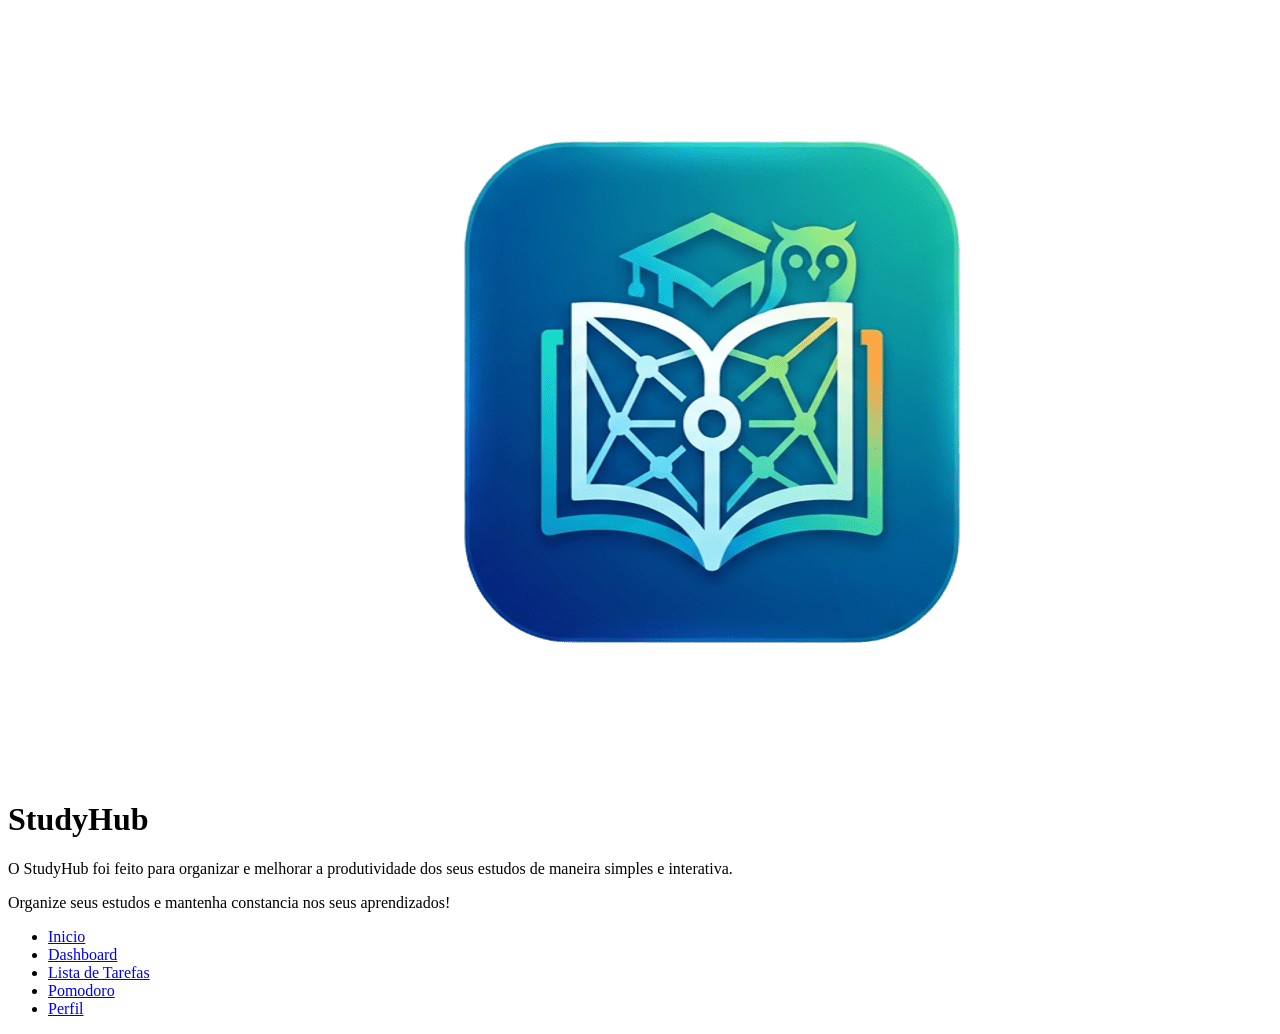
==== index.html @ 8d2b5940 "Feat- Partes da estrutura do projeto" ====
<!DOCTYPE html>
<html lang="pt-br">
<head>
	<meta charset = "UTF-8">
	<meta name="viewport" content="width=device-width, initial-scale=1.0" />
	<title>StudyHub</title>
</head>
	<header>
		<img src="./assets/icons/IMG_1429.png" alt = "Logo do StudyHub">
		<h1>StudyHub</h1>
		<p>O StudyHub foi feito para organizar e melhorar a produtividade dos seus estudos de maneira simples e interativa.</p>
		<p>Organize seus estudos e mantenha constancia nos seus aprendizados!</p>
	</header>
	<nav>
		<ul>
			<li>
				<a href="#">
				Inicio</a>
			</li>
			<li>
				<a href="#">Dashboard</a>
			</li>
			<li>
				<a href="#">Lista de Tarefas</a>
			</li>
			<li>
				<a href ="#">Pomodoro</a>
			</li>
			<li>
				<a href = "#"> Perfil</a>
			</li>
			
		</ul>
	</nav>
	<main></main>
	<footer></footer>

	
</html>
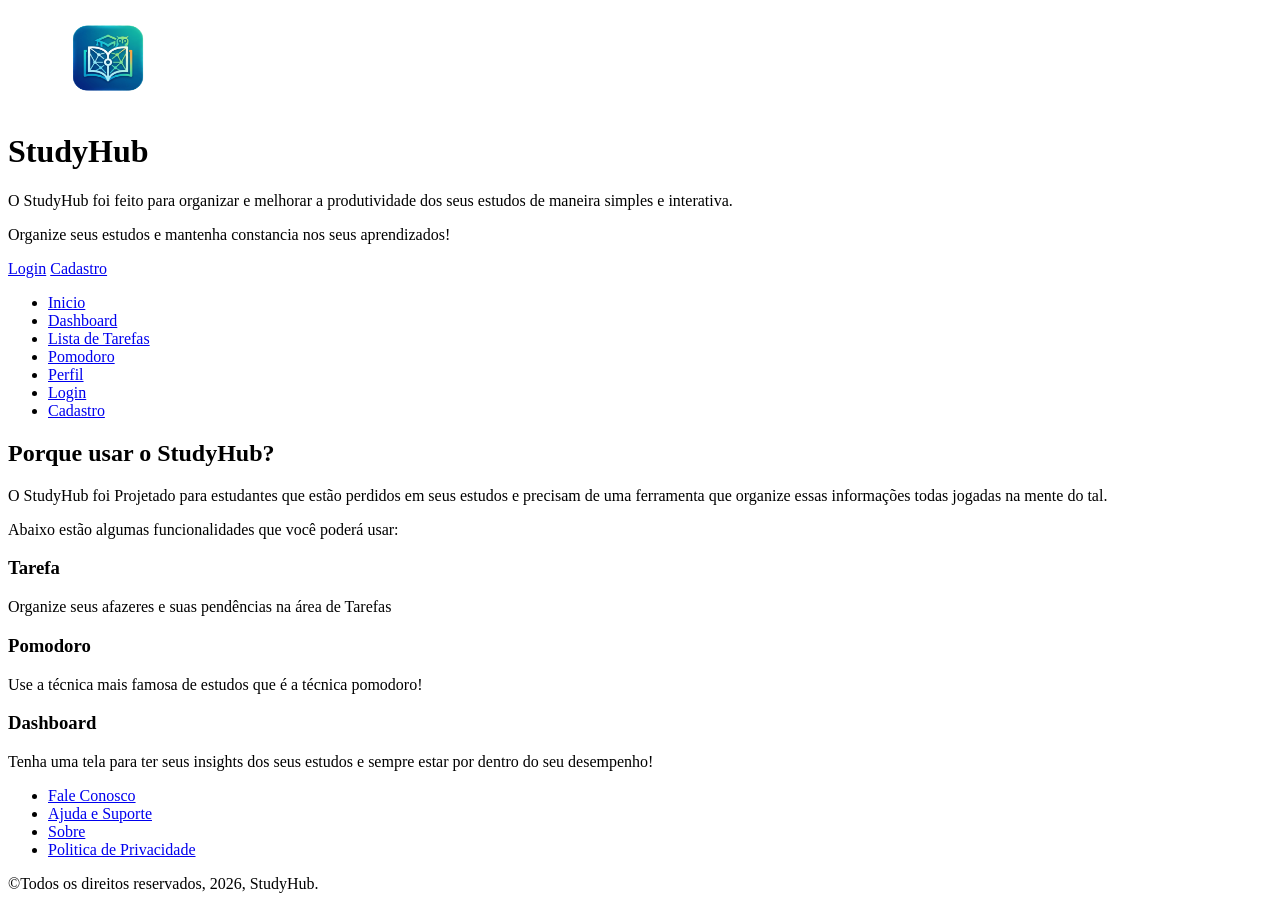
==== commit 9f07e8ce: "feat: finalizando estrutura inicial do HTML: index,cadastro,dashboard e login" ====
--- a/index.html
+++ b/index.html
@@ -5,35 +5,99 @@
 	<meta name="viewport" content="width=device-width, initial-scale=1.0" />
 	<title>StudyHub</title>
 </head>
-	<header>
-		<img src="./assets/icons/IMG_1429.png" alt = "Logo do StudyHub">
-		<h1>StudyHub</h1>
-		<p>O StudyHub foi feito para organizar e melhorar a produtividade dos seus estudos de maneira simples e interativa.</p>
-		<p>Organize seus estudos e mantenha constancia nos seus aprendizados!</p>
-	</header>
-	<nav>
-		<ul>
-			<li>
-				<a href="#">
-				Inicio</a>
-			</li>
-			<li>
-				<a href="#">Dashboard</a>
-			</li>
-			<li>
-				<a href="#">Lista de Tarefas</a>
-			</li>
-			<li>
-				<a href ="#">Pomodoro</a>
-			</li>
-			<li>
-				<a href = "#"> Perfil</a>
-			</li>
+	<body>
+		<header>
+			<img src="./assets/icons/IMG_1429.png" alt = "Logo do StudyHub" width="200px" height="100px">
+			<h1>StudyHub</h1>
+			<p>O StudyHub foi feito para organizar e melhorar a produtividade dos seus estudos de maneira simples e interativa.</p>
+			<p>Organize seus estudos e mantenha constancia nos seus aprendizados!</p>
+			<a href="#">Login</a>
+			<a href="#">Cadastro</a>
+		</header>
+		<nav>
+			<ul>
+				<li>
+					<a href="#">
+						Inicio</a>
+					</li>
+					<li>
+						<a href="#">Dashboard</a>
+					</li>
+					<li>
+						<a href="#">Lista de Tarefas</a>
+					</li>
+				<li>
+					<a href ="#">Pomodoro</a>
+				</li>
+				<li>
+					<a href = "#"> Perfil</a>
+				</li>
+				<li>
+					<a href="#">Login</a>
+				</li>
+				<li>
+					<a href="#">Cadastro</a>
+				</li>
+
 			
-		</ul>
-	</nav>
-	<main></main>
-	<footer></footer>
+			</ul>
+		</nav>
+		<main>
+			<h2>
+				Porque usar o StudyHub?
+			</h2>
+			<p>
+				O StudyHub foi Projetado para estudantes que estão perdidos em seus estudos e precisam
+				de uma ferramenta que organize essas informações todas jogadas na mente do tal.
+			</p>
+			<p>
+				Abaixo estão algumas funcionalidades que você poderá usar:
+			</p>
+			<article>
+				<h3>Tarefa</h3>
+				<p>Organize seus afazeres e suas pendências na área de Tarefas</p>
+			</article>
+			<article>
+				<h3>Pomodoro</h3>
+				<p>
+					Use a técnica mais famosa de estudos que é a técnica pomodoro!
+				</p>
+			</article>
+			<article>
+				<h3>
+					Dashboard
+				</h3>
+				<p>
+					Tenha uma tela para ter seus insights dos seus estudos e sempre estar por dentro
+					do seu desempenho!
+				</p>
+			</article>
+		</main>
+		<footer>
+			<section>
+				<ul>
+					<li>
+						<a href="#">Fale Conosco</a>
+					</li>
+					<li>
+						<a href="#">Ajuda e Suporte</a>
+					</li>
+					<li>
+						<a href="#">Sobre</a>
+					</li>
+					<li>
+						<a href="#">Politica de Privacidade</a>
+					</li>
+				</ul>
+			</section>
+			
+			<section>
+				<p>
+					&copy;Todos os direitos reservados, 2026, StudyHub.
+				</p>
+			</section>
+		</footer>
+</body>
 
 	
 </html>
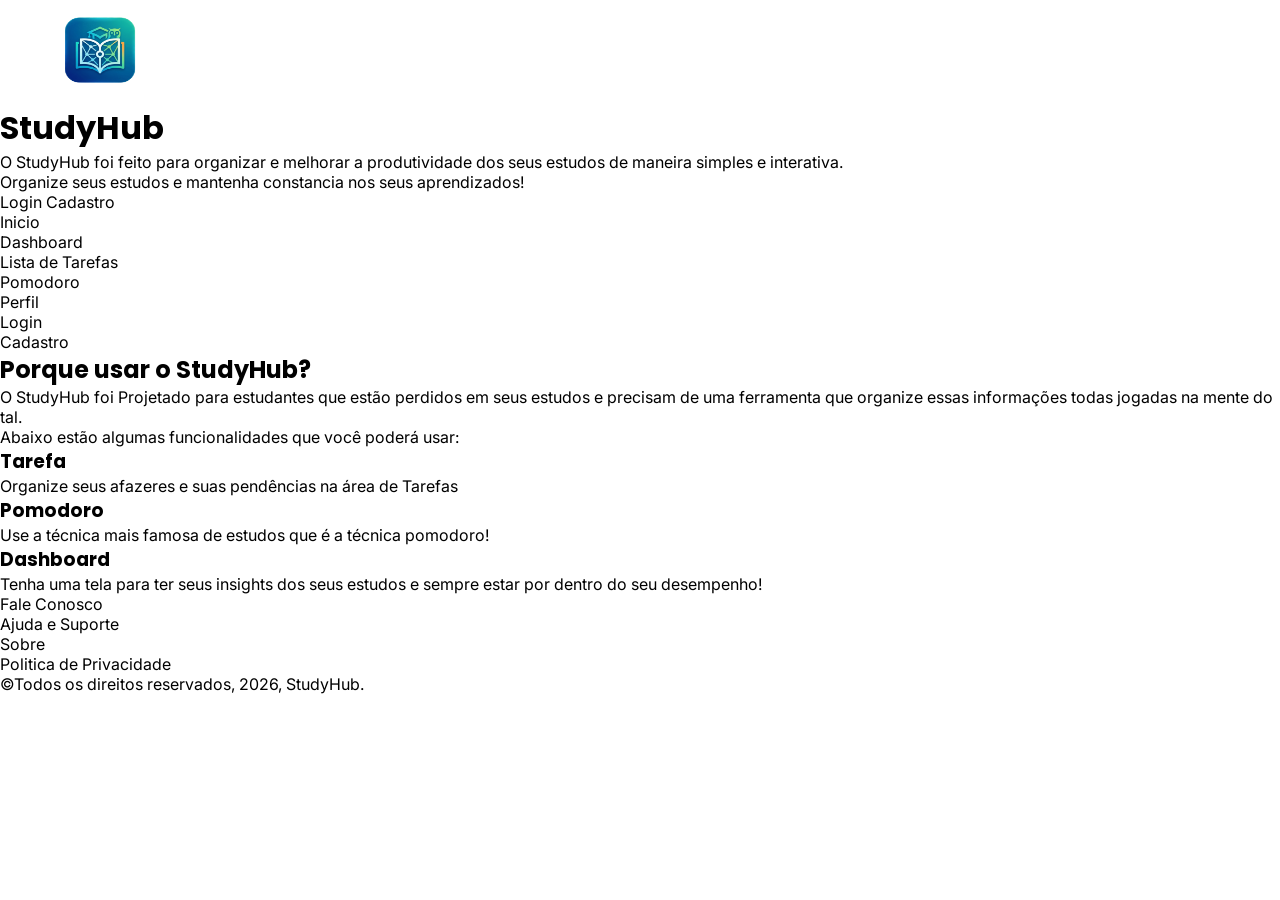
==== commit 68d555ae: "feat: Adicionando fontes na estilização" ====
--- a/index.html
+++ b/index.html
@@ -3,6 +3,14 @@
 <head>
 	<meta charset = "UTF-8">
 	<meta name="viewport" content="width=device-width, initial-scale=1.0" />
+	<link rel="preconnect" href="https://fonts.googleapis.com">
+	<link rel="preconnect" href="https://fonts.gstatic.com" crossorigin>
+	<link href="https://fonts.googleapis.com/css2?family=Poppins:ital,wght@0,100;0,200;0,300;0,400;0,500;0,600;0,700;0,800;0,900;1,100;1,200;1,300;1,400;1,500;1,600;1,700;1,800;1,900&display=swap" rel="stylesheet">
+	<link rel="preconnect" href="https://fonts.googleapis.com">
+	<link rel="preconnect" href="https://fonts.gstatic.com" crossorigin>
+	<link href="https://fonts.googleapis.com/css2?family=Inter:ital,opsz,wght@0,14..32,100..900;1,14..32,100..900&display=swap" rel="stylesheet">
+	<link rel="stylesheet" href="/css/reset.css">
+	<link rel="stylesheet" href="/css/style.css">
 	<title>StudyHub</title>
 </head>
 	<body>
@@ -53,24 +61,30 @@
 			<p>
 				Abaixo estão algumas funcionalidades que você poderá usar:
 			</p>
-			<article>
-				<h3>Tarefa</h3>
-				<p>Organize seus afazeres e suas pendências na área de Tarefas</p>
+			<article class="cards">
+				<div class="card-1">
+					<h3>Tarefa</h3>
+					<p>Organize seus afazeres e suas pendências na área de Tarefas</p>
+				</div>
 			</article>
-			<article>
-				<h3>Pomodoro</h3>
-				<p>
+			<article class="cards">
+				<div class="card-2">
+					<h3>Pomodoro</h3>
+					<p>
 					Use a técnica mais famosa de estudos que é a técnica pomodoro!
-				</p>
+					</p>
+				</div>
 			</article>
-			<article>
-				<h3>
+			<article class="cards">
+				<div class="card-3">
+					<h3>
 					Dashboard
-				</h3>
-				<p>
+					</h3>
+					<p>
 					Tenha uma tela para ter seus insights dos seus estudos e sempre estar por dentro
 					do seu desempenho!
-				</p>
+					</p>
+				</div>
 			</article>
 		</main>
 		<footer>
--- a/css/style.css
+++ b/css/style.css
@@ -0,0 +1,12 @@
+.cards{
+	display: flex;
+	gap: 1rem;
+}
+
+body{
+	font-family: "Inter", sans-serif;
+}
+
+h1 , h2 , h3{
+  font-family: "Poppins", sans-serif;
+}
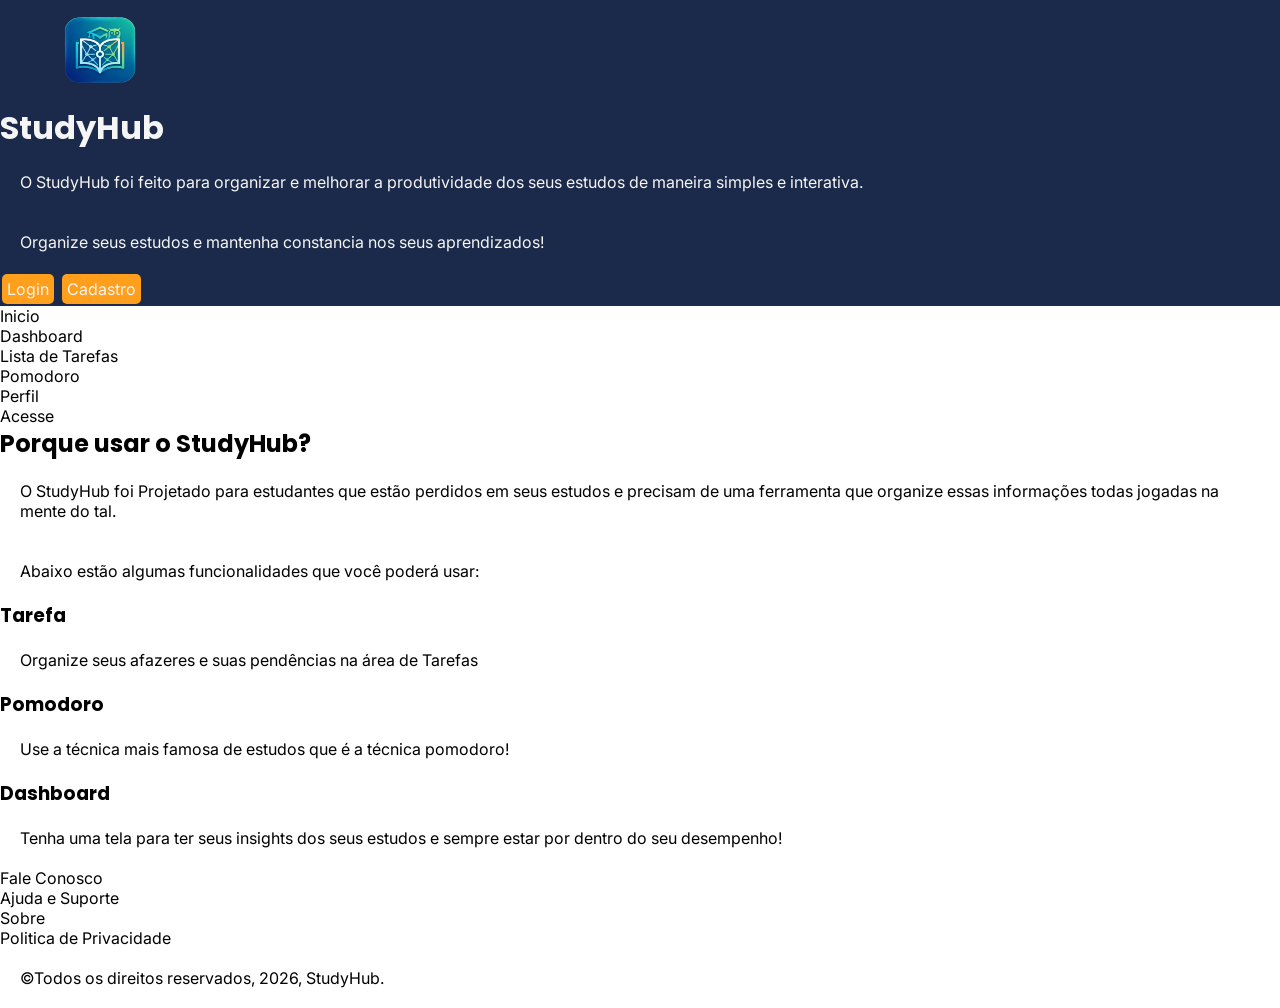
==== commit ce661926: "feat: Fazendo algumas estilizacoes do Header do index.html" ====
--- a/index.html
+++ b/index.html
@@ -19,8 +19,8 @@
 			<h1>StudyHub</h1>
 			<p>O StudyHub foi feito para organizar e melhorar a produtividade dos seus estudos de maneira simples e interativa.</p>
 			<p>Organize seus estudos e mantenha constancia nos seus aprendizados!</p>
-			<a href="#">Login</a>
-			<a href="#">Cadastro</a>
+			<a href="#" class="botao">Login</a>
+			<a href="#" class="botao">Cadastro</a>
 		</header>
 		<nav>
 			<ul>
@@ -41,11 +41,9 @@
 					<a href = "#"> Perfil</a>
 				</li>
 				<li>
-					<a href="#">Login</a>
+					<a href="#">Acesse</a>
 				</li>
-				<li>
-					<a href="#">Cadastro</a>
-				</li>
+				
 
 			
 			</ul>
--- a/css/style.css
+++ b/css/style.css
@@ -9,4 +9,20 @@
 
 h1 , h2 , h3{
   font-family: "Poppins", sans-serif;
+}
+
+header{
+  background-color: var(--azul-principal);
+  color: #F5F5F5;
+}
+a.botao{
+  background-color: var(--laranja-acao);
+  margin: 2px;
+  padding: 5px;
+  border-radius: 5px;
+  display: inline-block
+}
+
+p{
+  padding: 20px;
 }
